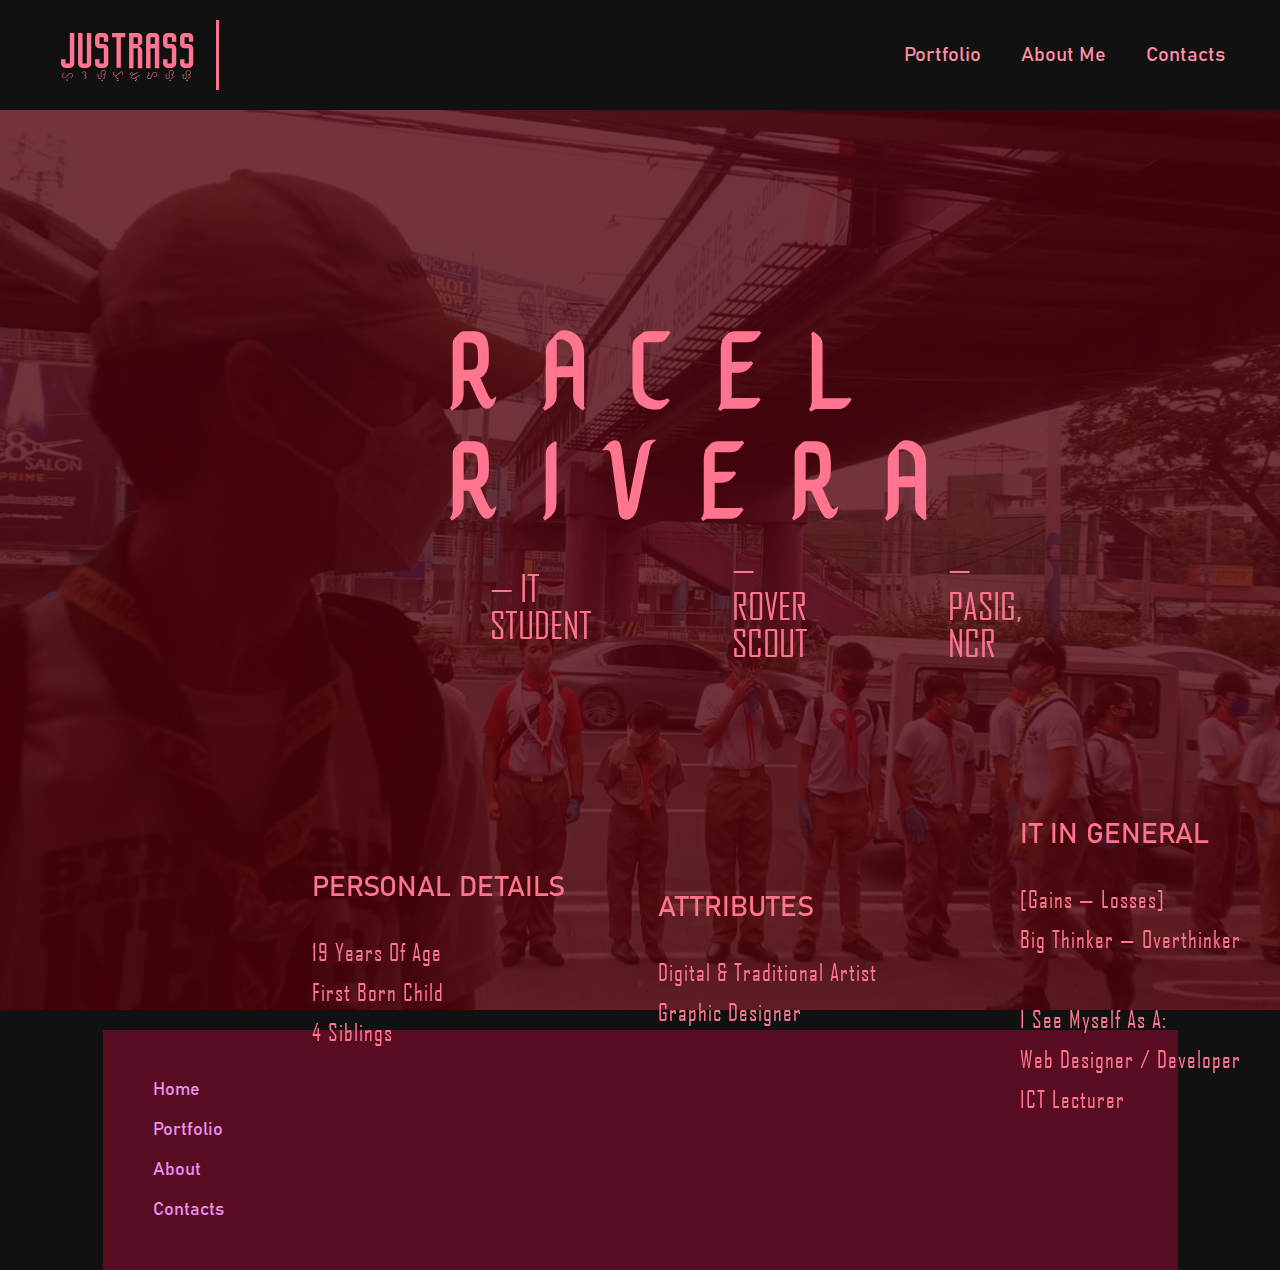
==== about.html @ c16f63f6 "Add files via upload" ====
<!DOCTYPE html>
<html lang="en">

  <head>
    <meta charset="UTF-8">
    <meta name="viewport" content="width=device-width, initial-scale=1.0">
    <meta http-equiv="X-UA-Compatible" content="ie=edge">
    <link rel="stylesheet" href="style.css">
    <title>JustRass / About Me?</title>
  </head>

  <body>
    <header>
      <a href="index.html" class="header-logo">justrass</a>
      <nav>
          <ul>
            <li><a href="portfolio.html">Portfolio</a></li>
            <li><a href="about.html">About Me</a></li>
            <li><a href="contacts.html">Contacts</a></li>
          </ul>
      </nav>
    </header>

    <main>
      <div class="about">
        <div class="back-image"></div>
        <div class="about-text">
          <h1>RACEL RIVERA</h1>
            <ul>
              <li>— IT STUDENT</li>
              <li>— ROVER SCOUT</li>
              <li>— PASIG, NCR</li>
            </ul>

          <section class="details">
          <div class="per-data">
            <p>PERSONAL DETAILS<br>
            <section class="d-con">
              19 years of age<br> first born child<br> 4 siblings<br>
            </p>
          </div>

          <div class="attri">
            <p>ATTRIBUTES<br>
            <section class="a-con">
              digital & traditional artist<br> graphic designer
            </p>
          </div>

          <div class="it-stuff">
            <p>IT IN GENERAL
            <section class="it-con">
              [gains — losses]<br> big thinker — overthinker<br><br> i see myself as a:<br> web designer / developer<br> ICT Lecturer
            </p>
          </div>
        </div>
      </div>
    </main>

    <div class="wrapper">
      <footer>
        <ul>
          <li><a href="index.html">Home</a></li>
          <li><a href="portfolio.html">Portfolio</a></li>
          <li><a href="about.html">About</a></li>
          <li><a href="contacts.html">Contacts</a></li>
        </ul>
      </footer>
    </div>
  </body>
</html>
---- style.css ----
/*
html5doctor.com Reset Stylesheet
v1.6.1
Last Updated: 2010-09-17
Author: Richard Clark - http://richclarkdesign.com
Twitter: @rich_clark

//////MY CODE is line 107//////
*/
html, body, div, span, object, iframe,
h1, h2, h3, h4, h5, h6, p, blockquote, pre,
abbr, address, cite, code,
del, dfn, em, img, ins, kbd, q, samp,
small, strong, sub, sup, var,
b, i,
dl, dt, dd, ol, ul, li,
fieldset, form, label, legend,
table, caption, tbody, tfoot, thead, tr, th, td,
article, aside, canvas, details, figcaption, figure,
footer, header, hgroup, menu, nav, section, summary,
time, mark, audio, video {
    margin:0;
    padding:0;
    border:0;
    outline:0;
    font-size:100%;
    vertical-align:baseline;
    background:transparent;
}
body {
    line-height:1;
}
article,aside,details,figcaption,figure,
footer,header,hgroup,menu,nav,section {
    display:block;
}
nav ul {
    list-style:none;
}
blockquote, q {
    quotes:none;
}
blockquote:before, blockquote:after,
q:before, q:after {
    content:'';
    content:none;
}
a {
    margin:0;
    padding:0;
    font-size:100%;
    vertical-align:baseline;
    background:transparent;
}
/* change colours to suit your needs */
ins {
    background-color:#ff9;
    color:#000;
    text-decoration:none;
}
/* change colours to suit your needs */
mark {
    background-color:#ff9;
    color:#000;
    font-style:italic;
    font-weight:bold;
}
del {
    text-decoration: line-through;
}
abbr[title], dfn[title] {
    border-bottom:1px dotted;
    cursor:help;
}
table {
    border-collapse:collapse;
    border-spacing:0;
}
/* change border colour to suit your needs */
hr {
    display:block;
    height:1px;
    border:0;
    border-top:1px solid #cccccc;
    margin:1em 0;
    padding:0;
}
input, select {
    vertical-align:middle;
}

/* MY CODE */

*{
  margin: 0;
  padding: 0;
  text-decoration: none;
}

/*FONTS*/
@font-face { src: url(fonts/BBTMartiresFree-Regular.otf); font-family: bbtreg;}
@font-face { src: url(fonts/BBTMartiresFree-Thin.otf); font-family: bbthin;}
@font-face { src: url(fonts/AGENCYR.TTF); font-family: agereg;}
@font-face { src: url(fonts/AGENCYB.TTF); font-family: ageb;}
@font-face { src: url(fonts/bahnschrift.ttf); font-family: bahn; }
@font-face { src: url(fonts/SalinRegular.otf); font-family: salinreg; }
@font-face { src: url(fonts/FDEskwela.otf); font-family: fde;}
/*INDEX*/
body{
  background-color: #111;
}
main{
  padding-top: 110px;
}
header {
  position: fixed;
  top: 0px;
  right: 0px;
  left: 0px;
  background-color: #111;
  width: 100%;
  height: 112px;
}
/*MOBILE*/
.header-logo {
  font-family: salinreg;
  font-size: 40px;
  font-weight: 300;
  color: #ff758f;
  display: block;
  margin: 0 auto;
  letter-spacing: 2px;
  text-align: center;
  padding: 20px 0;
}
header nav ul{
  display: block;
  margin: 0 auto;
  width: fit-content;
}
header nav ul li {
  display: inline-block;
  float: left;
  list-style: none;
  padding: 0 20px;
}
header nav ul li a{
  font-family: bahn;
  font-size: 20px;
  color: #ff8fa3;
}
/*DESKTOP-VERSION*/
@media only screen and (min-width: 1000px){
  .header-logo {
    font-size: 50px;
    margin: 20px 0;
    text-align: left;
    line-height: 70px;
    padding: 0 20px 0 60px;
    border-right: 3px solid #ff758f;
    float: left;
  }
  .header-logo:hover{
    color: #ec92f3;
  }
  header nav ul{
    margin: 25px 35px;
    float: right;
  }
  header nav ul li a{
    display: block;
    color: #ff8fa3;
    line-height: 60px;
  }
  header nav ul li a:hover{
    color: #ec92f3;
  }
}
/*INDEX-MOBILE*/
.index-main {
  background-image:url('pictures/red-abstract.jpg');
  width: 100%;
  height: calc(100vh - 32px);
  background-repeat: no-repeat;
  background-position: center;
  background-size: cover;
  display: table;
}
.center-text {
  padding: 250px 25px;
  display: table-cell;
  vertical-align: top;
}
.index-main h1 {
  color: #ffb2e6;
  font-family: ageb;
  font-weight: normal;
  font-size: 80px;
  text-align: left;
  line-height: 100px;
  letter-spacing: 26px;
}
.center-text ul{
  display: flex;
  flex-flow: column nowrap;
  justify-content: space-evenly;
  padding-top: 50px;
}
.center-text ul li {
  list-style: none;
  font-family: agereg;
  line-height: 60px;
  font-size: 35px;
  text-transform: uppercase;
  color: #ffb2e6;
}
.menubox div {
  margin: 16px 16px 0;
  width: calc(100% - 32px);
  height: 100px;
  background-color: #ff758f;
}
.menubox div h3  {
  color: #240046;
  font-family: fde;
  font-weight: ;
  font-size: 30px;
  text-align: center;
  line-height: 90px;
  letter-spacing: 4.50px;
}
/*INDEX-DESKTOP*/
@media only screen and (min-width: 1000px){
  .wrapper{
    width: 1075px;
    margin: 0 auto;
  }
  .center-text {
    padding-top: 300px;
    text-align: center;
  }
  .index-main h1 {
    padding-left: 350px;
    letter-spacing: 50px;
    font-size: 125px;
    line-height: 150px;
    color: #f6a2ed;
  }
  .center-text ul{
    display: flex;
    justify-content: space-between;
    flex-flow: row nowrap;
    padding: 10px 420px 0 370px;
  }
  .center-text ul li {
    list-style: none;
    font-family: agereg;
    font-size: 60px;
    text-transform: uppercase;
    color: #f6a2ed;
  }
  .menubox{
    padding-bottom: 7px;
    overflow: hidden;
  }
  .menubox div {
    height: 300px;
    float: left;
  }
  .index-menubox-1{
    width: calc(25% - 20px) !important;
  }
  .index-menubox-2{
    width: calc(72% - 14px) !important;
  }
  .index-menubox-3{
    width: calc(72% - 14px) !important;
  }
  .index-menubox-4{
    width: calc(25% - 20px) !important;
  }
  .menubox div h3 {
    font-size: 40px;
    line-height: 300px;
    color: #240046;
  }
  .menubox div h3:hover{ color: #bf0603;}
  .index-main { height: 900px;}
}
/*ABOUT ME-MOBILE*/
.about{
  position: relative;
  background-color: #4f000b;
  width: 100%;
  height: 1735px;
}
.back-image{
  position: absolute;
  opacity: 0.20;
  width: 100%;
  height: 815px;
  background-image: url('pictures/backimage.jpeg');
  background-repeat: no-repeat;
  background-position: top 0 left -375px;
  background-size: cover;
}
.about-text{
  top: 0;
  color: #ff758f;
}
.about-text h1{
  padding: 230px 0px 300px 25px;
  font-weight: 600;
  font-size: 80px;
  line-height: 100px;
  letter-spacing: 26px;
  font-family: bbtreg;
  color: #ff758f;
  position: relative;
}
.about-text ul{
  visibility: hidden;
}
.about-text ul li {
  list-style: none;
  display: flex;
  font-family: agereg;
  font-size: 40px;
}
.details{
  padding-top: 100px;
  display: flex;
  flex-flow: row wrap;
  justify-content: space-around;
  align-items: center;
  text-align: left;
}
.per-data{
  padding: 25px 50px 0 0;
  font-size: 28px;
  font-family: bahn;
}
.d-con{
  font-size: 22px;
  font-family: agereg;
  padding-top: 15px;
  line-height: 40px;
  letter-spacing: 1px;
  text-transform: capitalize;
}
.attri{
  padding: 25px 100px 0 0;
  font-size: 28px;
  font-family: bahn;
}
.a-con{
  font-size: 22px;
  font-family: agereg;
  padding-top: 15px;
  line-height: 40px;
  letter-spacing: 1px;
  text-transform: capitalize;
}
.it-stuff{
  padding: 25px 100px 0 0;
  font-size: 28px;
  font-family: bahn;
  padding-top: 40px;
}
.it-con{
  font-size: 22px;
  font-family: agereg;
  padding-top: 15px;
  line-height: 40px;
  letter-spacing: 1px;
  text-transform: capitalize;
}
/*DESKTOP-VERSION*/
@media only screen and (min-width: 1000px){
  .about{
    position: relative;
    height: 900px;
  }
  .back-image{
    opacity: 0.20;
    width: 100%;
    height: 900px;
    background-repeat: no-repeat;
    background-position: center;
    background-size: cover;
    display: table;
  }
  .about-text{
    position: absolute;
  }
  .about-text h1 {
    font-size: 106px;
    line-height: 110px;
    letter-spacing: 48px;
    padding: 200px 407px 0 450px;
    font-family: bbtreg;
    font-weight: 600;
    visibility: visible;
  }
  .about-text ul{
    display: flex;
    flex-flow: row nowrap;
    justify-content: space-between;
    align-items: center;
    padding: 10px 420px 10px 420px;
  }
  .about-text ul li {
    padding: 10px 70px;
    font-size: 37px;
    list-style: none;
    display: flex;
    font-family: agereg;
    visibility: visible;
  }
  .details{
    padding: 100px 150px 0 290px;
  }
  .per-data{
    font-size: 28px;
  }
  .d-con{
    font-size: 23px;
    padding-top: 30px;
  }
  .attri{
    font-size: 28px;
  }
  .a-con{
    font-size: 23px;
    padding-top: 30px;
  }
  .it-stuff{
    font-size: 28px;
  }
  .it-con{
    font-size: 23px;
    padding-top: 30px;
  }
}
/*PORTFOLIO-MOBILE*/
.portfolio{
  background-color: #4f000b;
  height: 7200px;
  color: #ff758f;
}
.portfolio h1{
  padding-top: 300px;
  text-align: center;
  font-size: 75px;
  font-family: bbtreg;
  letter-spacing: 10px;
}
.p-text{
  margin: 30px 41px;
  text-align: left;
  font-size: 20px;
  font-family: bahn;
  line-height: 27px;
}
.portfolio-body{
  display: flex;
  flex-flow: column wrap;
  align-items: center;
  justify-content: center;
}
.title{
  text-align: center;
  font-family: ageb;
  text-transform: capitalize;
  font-size: 55px;
  line-height: 65px;
}
.p1{
  display: flex;
  flex-flow: column wrap;
  align-items: center;
}
.p1 p{
  padding-top: 500px;
}
.p1 img{
  padding-top: 75px;
  width: 355px;
}
.p2 p{
  padding-top: 400px;
}
.p2 img{
  padding: 50px 0 0 3px;
  width: 200px;
}
.p2-details{
  display: flex;
  flex-flow: row nowrap;
  font-family: agereg;
  align-items: flex-start;
  justify-content: space-between;
}
.p2-details p{
  padding: 10px 30px;
  font-size: 15px;
  font-weight: 600;
  letter-spacing: 2.5px;
  line-height: 35px;
  text-align: left;
}
.p3{
  display: flex;
  flex-flow: column nowrap;
  align-items: center;
}
.p3 p{
  padding: 300px 0 50px;
}
.p3 img{
  width: 355px;
  padding: 0px 0 200px 0;
}
.p4{
  display: flex;
  flex-flow: row wrap;
  align-items: center;
  justify-content: space-evenly;
}
.p4 img{
  width: 355px;
  padding: 100px 0;
}
@media only screen and (min-width: 1000px){
  .portfolio{
    background-color: #4f000b;
    height: 7700px;
    color: #ff758f;
  }
  .portfolio h1{
    padding: 350px 0 0 75px;
    text-align: center;
    font-size: 125px;
    font-family: bbtreg;
    letter-spacing: 30px;
  }
  .p-text{
    margin: 30px 0;
    text-indent: 30px;
    text-align: center;
    font-size: 24px;
    font-family: bahn;
    line-height: 27px;
  }
  .portfolio-body{
    display: flex;
    flex-flow: column nowrap;
    align-items: center;
    justify-content: baseline;
  }
  .title{
    text-align: center;
    font-family: ageb;
    text-transform: capitalize;
    font-size: 70px;
  }
  .p1 img{
    order: 1;
    padding: 0px 120px 100px 120px;
    width: 500px;
  }
  .p1 p{
    padding: 500px 0 50px 0;
    line-height: 80px;
  }
  .p2 p{
    padding-top: 200px;
  }
  .p2 img{
    order: 2;
    padding: 30px 25px 0 25px;
    width: 700px;
  }
  .p2-details{
    display: flex;
    flex-flow: row nowrap;
    font-family: agereg;
    align-items: flex-start;
    justify-content: space-around;
  }
  .p2-details p{
    width: 675px;
    padding: 20px 0 10px;
    font-size: 28px;
    font-weight: 600;
    letter-spacing: 3px;
    line-height: 38px;
  }
  .p3 p{
    padding-top: 200px;
  }
  .p3 img{
    order: 3;
    padding: 50px 125px 0px 125px;
    width: 650px;
  }
  .p4{
    display: flex;
    flex-flow: row wrap;
    align-items: center;
    justify-content: space-evenly;
  }
  .p4 img{
    padding: 50px 80px 10px 80px;
    width: 700px;
  }
}
/*CONTACTS*/
.contacts{
  background-color: #4f000b;
  height: 900px;
  color: #ff758f;
}
.contacts h1{
  padding-top: 100px;
  text-align: center;
  font-size: 60px;
  font-family: bbtreg;
  letter-spacing: 10px;
}
.contacts p{
  font-family: monospace;
  font-size: 20px;
  line-height: 27px;
  text-align: center;
}
.contact-me{
  display: flex;
  justify-content: space-around;
  align-items: center;
  flex-flow: column nowrap;
  width: 100%;
}
.c-title{
  text-align: center;
  padding: 75px 0 25px;
  font-family: bbthin !important;
  font-size: 20px !important;
  font-weight: 100;
  letter-spacing: 10px !important;
}
.contact-me p{
  color: #ff758f;
  letter-spacing: 4px;
}
@media only screen and (min-width: 1000px){
  .contacts{
    height: 900px
  }
  .contacts h1{
    padding-top: 80px;
    font-size: 100px;
  }
  .contacts p{
    font-size: 26px;
  }
  .contact-me{
    display: flex;
    justify-content: space-around;
    align-items: center;
    flex-flow: column nowrap;
  }
  .c-title{
    font-size: 25px !important;
    font-family: bbthin !important;
  }
  .contact-me p{
    color: #ff758f;
    letter-spacing: 4px;
  }
}
/*FOOTER*/
footer{
  width: calc(100% - 80px);
  padding: 40px 40px;
  margin-top: 20px;
  background-color: #590d22;
  overflow: hidden;
}
footer ul{
  width: fit-content;
  padding-left: 10px;
  float: left;
}
footer ul li {
  display: block;
  list-style: none;
}
footer ul li a{
  font-family: bahn;
  font-size: 18px;
  color: #ec92f3;
  line-height: 40px;
}
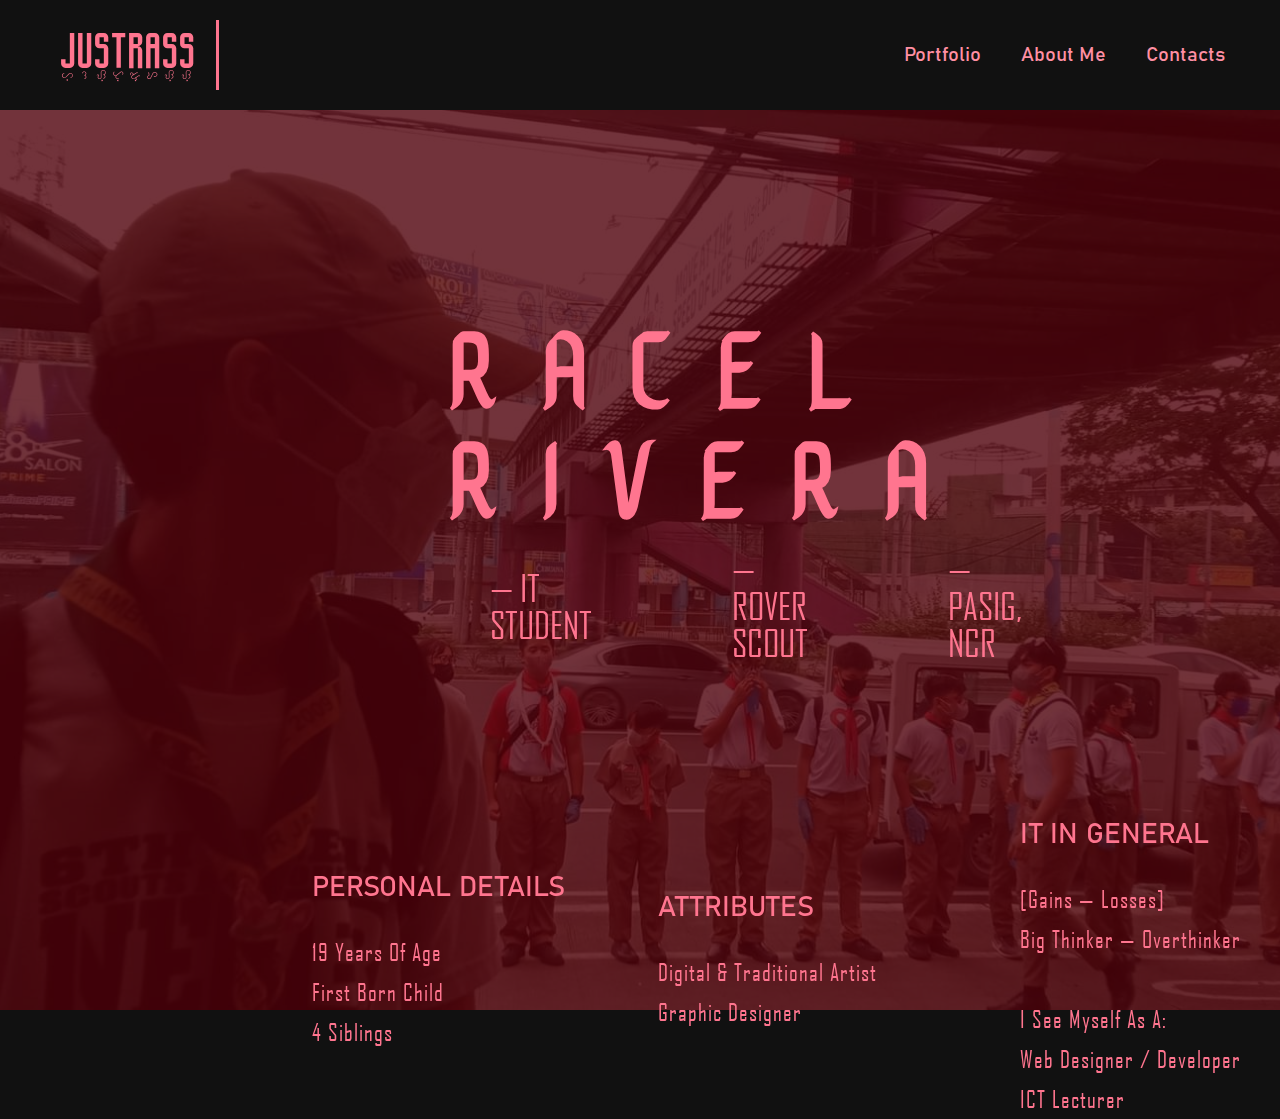
==== commit a44e874a: "Update about.html" ====
--- a/about.html
+++ b/about.html
@@ -57,7 +57,7 @@
       </div>
     </main>
 
-    <div class="wrapper">
+    <div class="about-wrapper">
       <footer>
         <ul>
           <li><a href="index.html">Home</a></li>
--- a/style.css
+++ b/style.css
@@ -441,6 +441,9 @@
     font-size: 23px;
     padding-top: 30px;
   }
+  .about-wrapper{
+    display: none;
+  }
 }
 /*PORTFOLIO-MOBILE*/
 .portfolio{
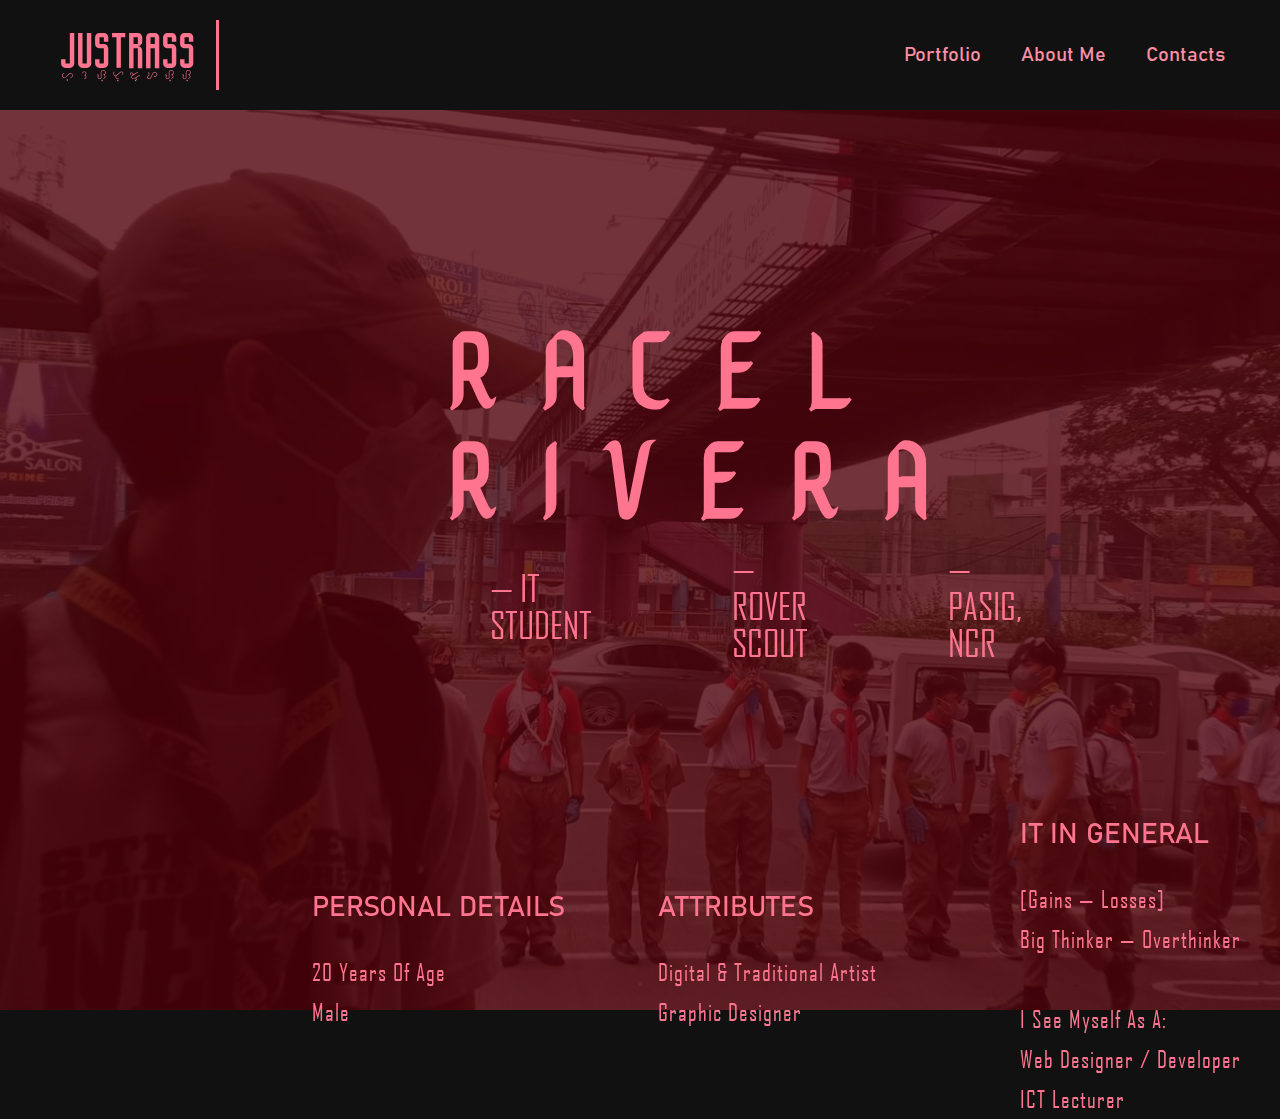
==== commit d16215af: "Update about.html" ====
--- a/about.html
+++ b/about.html
@@ -36,7 +36,7 @@
           <div class="per-data">
             <p>PERSONAL DETAILS<br>
             <section class="d-con">
-              19 years of age<br> first born child<br> 4 siblings<br>
+              20 years of age<br> Male<br>
             </p>
           </div>
 
